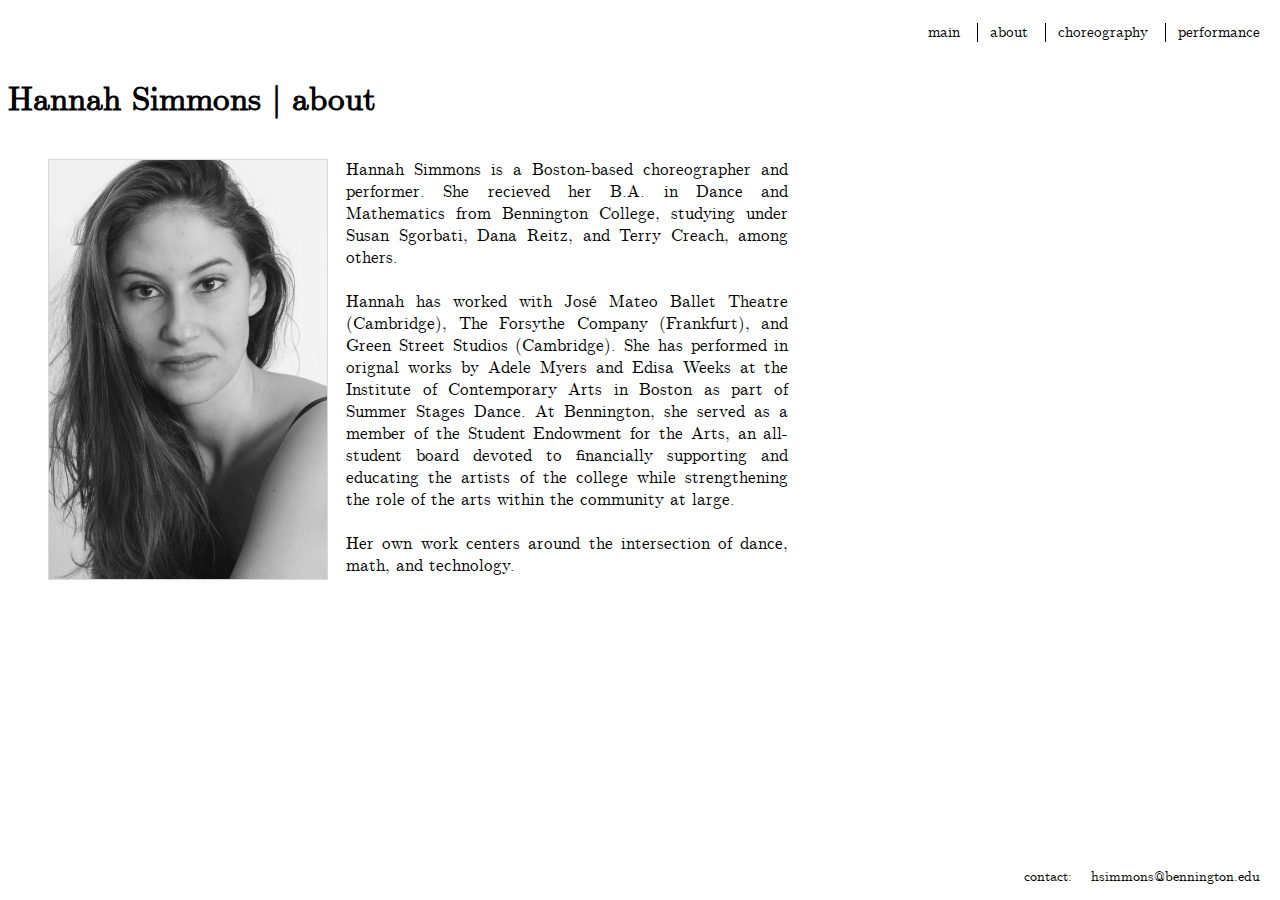
==== about.html @ 61cbce11 "website repo" ====
<!DOCTYPE html PUBLIC "-//W3C//DTD XHTML 1.0 Strict//EN" "http://www.w3.org/TR/xhtml1/DTD/xhtml1-strict.dtd">
<html lang="en">
<head>
	<link href="./css/general.css" rel="stylesheet" type="text/css" media="screen" />
    <link href="./css/about.css" rel="stylesheet" type="text/css" media="screen" />
    <script src="./3rdParty/jquery-1.11.1.min.js"></script>
    <script src="./js/general.js"></script>
    <script src="./js/about.js"></script>
</head>

<body>
	<div id="content">
		<div id="navWrapper">
			<div id="navigation">
				<ul id="navBar">
					<li id="main" class="navItem firstNav">
						<a href="./index.html"> main </a>
					</li>
					<li id="about" class="navItem">
						<a href="./about.html"> about </a>
						<ul class="fallback subNav">
							<li><a href="./statement.html">statement</a></li>
							<li><a href="./resume.html">r&eacute;sum&eacute;</a></li>
						</ul>
					</li>
					<li id="choreography" class="navItem">
						<a href="./choreography.html"> choreography </a>
						<ul class="fallback subNav">
							<li><a href="./current.html">current</a></li>
							<li><a href="./past.html">past</a></li>
							<li><a href="./other.html">other</a></li>
						</ul>
					</li>
					<li id="performance" class="navItem">
						<a href="./performance.html"> performance </a>
					</li>
				</ul>
			</div>
		</div>
		<h1> Hannah Simmons | about </h1>
		<div class="aboutWrapper">
			<div class="imgWrapper">
				<div class="imgHoverWrapper"><div class="imgCaption"></div><h2>&copy; Randy H. Goodman</h2></div>
				<img class="headshot" src="./media/hsBW.png">
			</div>
			<p class="bio"> Hannah Simmons is a Boston-based choreographer and performer. She recieved her B.A. in Dance and Mathematics from Bennington College, studying under Susan Sgorbati, Dana Reitz, and Terry Creach, among others.<br></br>Hannah has worked with Jos&eacute; Mateo Ballet Theatre (Cambridge), The Forsythe Company (Frankfurt), and Green Street Studios (Cambridge). She has performed in orignal works by Adele Myers and Edisa Weeks at the Institute of Contemporary Arts in Boston as part of Summer Stages Dance. At Bennington, she served as a member of the Student Endowment for the Arts, an all-student board devoted to financially supporting and educating the artists of the college while strengthening the role of the arts within the community at large.
			<br></br>Her own work centers around the intersection of dance, math, and technology. </p>
		</div>
		<p id="contact">contact: hsimmons@bennington.edu</p>
	</div>
</body>
</html>
---- css/general.css ----
/*  INCLUDE FONTS  */
@font-face {
	font-family: 'Computer Modern Serif';
	src: url('./fonts/cmunrm.eot');
	src: url('cmunrm.eot?#iefix') format('embedded-opentype'),
		 url('./fonts/cmunrm.woff') format('woff'),
		 url('./fonts/cmunrm.ttf') format('truetype'),
		 url('cmunrm.svg#cmunrm') format('svg');
	font-weight: normal;
	font-style: normal;
}

@font-face {
	font-family: 'Computer Modern Serif';
	src: url('./fonts/cmunti.eot');
	src: url('cmunti.eot?#iefix') format('embedded-opentype'),
		 url('./fonts/cmunti.woff') format('woff'),
		 url('./fonts/cmunti.ttf') format('truetype'),
		 url('cmunti.svg#cmunti') format('svg');
	font-weight: normal;
	font-style: italic;
}

/*  MY CSS  */

body {
	font-family: 'Computer Modern Serif', serif;
	font-size: 1.3vw;
}

#navWrapper {
	width: 100%;
	display: table;
}

#navBar {
	list-style-type: none;
	padding: 0;	
	float: right;
	font-size: 1.15vw;
}

.navItem {
	display: inline;
	position: relative;
	border-left: 1px solid;
	padding-left: 12px;
	padding-right: 12px;
}

.navItem a {
	text-decoration: none;
	color: #000;
}

.navItem a:hover  {
	background: #D8D8D8;
}

.firstNav {
	border-left: none;
}

.subNav {
	position: absolute;
	list-style-type: none;
	padding-left: 12px;
}

.subNav li:hover a {
	background: #D8D8D8;
}

#contact {
	margin-right: 20px;
	right: 0px;
	bottom: 0px;
	position: absolute;
	font-size: 1.1vw;
	word-spacing: 1.1vw;
	/*border: 1px solid #D8D8D8;*/
}
---- css/about.css ----
.headshot {
	width: 100%;
	margin-left: 40px;
	margin-top: 15px;
	float: left;
	border: 1px solid #D8D8D8;
}

.bio {
	width: 35%;
	float: left;
	margin-left: 60px;
	margin-top: 15px;
	text-align: justify;
}

.aboutWrapper {
	width: 100%;
	float: left;
	position: relative;
	
}

.imgWrapper {
	width: 22%;
	float: left;
	position: relative;
}

.imgHoverWrapper {
	display: none;
}

.imgCaption {
	width: 100%;
	height: 5%;
	margin-left: 41px;
	bottom: 0px;
	position: absolute;
	background-color: rgba(0,0,0,.3);
	background-opacity: ;
	text-align: center;

}

.imgHoverWrapper h2 {
	font-size: 1vw;
	color: #D8D8D8;
	position: absolute;
	width: 100%;
	text-align: right;
	margin-left: 40px;
	bottom: -6px;

}
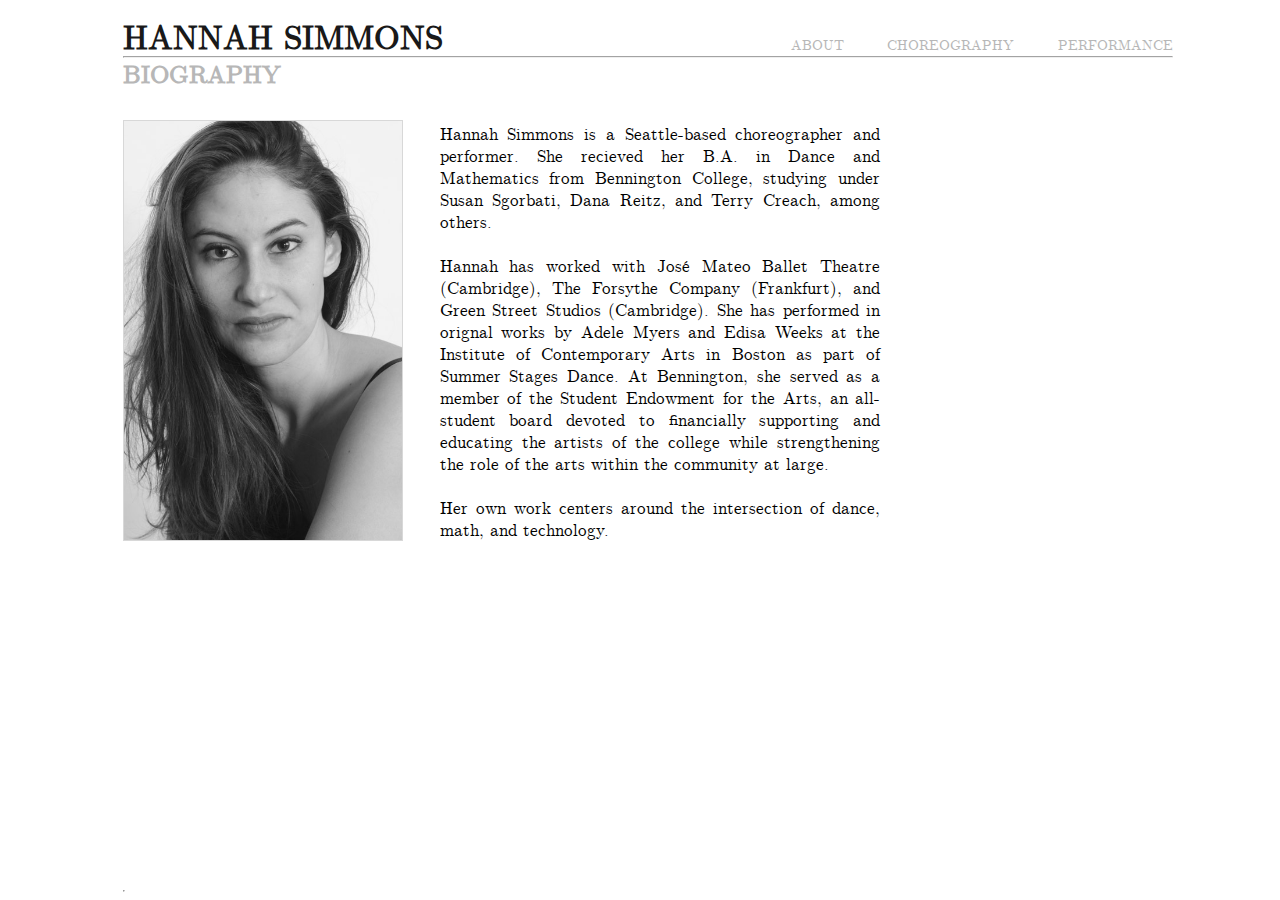
==== commit d2c848ca: "New Header" ====
--- a/about.html
+++ b/about.html
@@ -10,46 +10,57 @@
 
 <body>
 	<div id="content">
-		<div id="navWrapper">
-			<div id="navigation">
-				<ul id="navBar">
-					<li id="main" class="navItem firstNav">
-						<a href="./index.html"> main </a>
-					</li>
-					<li id="about" class="navItem">
-						<a href="./about.html"> about </a>
-						<ul class="fallback subNav">
-							<li><a href="./statement.html">statement</a></li>
-							<li><a href="./resume.html">r&eacute;sum&eacute;</a></li>
+		<div id="totalWrapper">
+			<div id="headerWrapper">
+				<h1 id="name"><a href="./index.html">HANNAH SIMMONS</a></h1>
+				<div id="navigationWrapper">
+					<div id="navigation">
+						<ul id="navigationBar">
+							<li id="about" class="navItem">
+								<a href="./about.html">ABOUT</a>
+								<ul class="fallback subNav">
+									<li><a href="./statement.html">STATEMENT</a></li>
+									<li><a href="./resume.html">R&Eacute;SUM&Eacute;</a></li>
+								</ul>
+							</li>
+							<li id="choreography" class="navItem">
+								<a href="./choreography.html">CHOREOGRAPHY</a>
+								<ul class="fallback subNav">
+									<li><a href="./current.html">CURRENT</a></li>
+									<li><a href="./past.html">PAST</a></li>
+									<li><a href="./other.html">OTHER</a></li>
+								</ul>
+							</li>
+							<li id="performance" class="navItem">
+								<a href="./performance.html">PERFORMANCE</a>
+								<ul class="fallback subNav">
+									<li><a href="./performance.html">REEL</a></li>
+								</ul>
+							</li>
 						</ul>
-					</li>
-					<li id="choreography" class="navItem">
-						<a href="./choreography.html"> choreography </a>
-						<ul class="fallback subNav">
-							<li><a href="./current.html">current</a></li>
-							<li><a href="./past.html">past</a></li>
-							<li><a href="./other.html">other</a></li>
-						</ul>
-					</li>
-					<li id="performance" class="navItem">
-						<a href="./performance.html"> performance </a>
-					</li>
-				</ul>
+					</div>
+				</div>
+			</div>
+			<hr class="break">
+			<div class="subTitle">
+				<h2>BIOGRAPHY</h2>
 			</div>
 		</div>
-		<h1> Hannah Simmons | about </h1>
 		<div class="aboutWrapper">
 			<div class="imgWrapper">
 				<div class="imgHoverWrapper"><div class="imgCaption"></div><h2>&copy; Randy H. Goodman</h2></div>
 				<img class="headshot" src="./media/hsBW.png">
 			</div>
-			<p class="bio"> Hannah Simmons is a Boston-based choreographer and performer. She recieved her B.A. in Dance and Mathematics from Bennington College, studying under Susan Sgorbati, Dana Reitz, and Terry Creach, among others.<br></br>Hannah has worked with Jos&eacute; Mateo Ballet Theatre (Cambridge), The Forsythe Company (Frankfurt), and Green Street Studios (Cambridge). She has performed in orignal works by Adele Myers and Edisa Weeks at the Institute of Contemporary Arts in Boston as part of Summer Stages Dance. At Bennington, she served as a member of the Student Endowment for the Arts, an all-student board devoted to financially supporting and educating the artists of the college while strengthening the role of the arts within the community at large.
+			<p class="bio"> Hannah Simmons is a Seattle-based choreographer and performer. She recieved her B.A. in Dance and Mathematics from Bennington College, studying under Susan Sgorbati, Dana Reitz, and Terry Creach, among others.
+			<br></br>Hannah has worked with Jos&eacute; Mateo Ballet Theatre (Cambridge), The Forsythe Company (Frankfurt), and Green Street Studios (Cambridge). She has performed in orignal works by Adele Myers and Edisa Weeks at the Institute of Contemporary Arts in Boston as part of Summer Stages Dance. At Bennington, she served as a member of the Student Endowment for the Arts, an all-student board devoted to financially supporting and educating the artists of the college while strengthening the role of the arts within the community at large.
 			<br></br>Her own work centers around the intersection of dance, math, and technology. </p>
 		</div>
-		<p id="contact">contact: hsimmons@bennington.edu</p>
+		<div class="footer">
+			<hr class="break">
+			<div class="footerText">
+			</div>
+		</div>
 	</div>
 </body>
-</html>
 
 
-
--- a/css/general.css
+++ b/css/general.css
@@ -28,8 +28,101 @@
 	font-size: 1.3vw;
 }
 
-#navWrapper {
+#totalWrapper {
+	position: fixed;
 	width: 100%;
+	z-index: 999;
+	background: white;
+	margin-top: -1vw;
+	opacity: .9;
+}
+#headerWrapper {
+	width: 100%;
+	float: left;
+}
+
+#name {
+	margin-left: 9vw;
+	margin-right: 2vw;
+	margin-bottom: -1vw;
+	float: left;
+}
+
+#name a{
+	text-decoration: none;
+	color: #000;
+}
+
+#navigationWrapper {
+	float: right;
+	margin-top: .5vw;
+	/*margin-right: 9vw;*/
+	/*display: table;*/
+}
+
+#navigationBar {
+	list-style-type: none;
+	padding: 0;
+	float: right;
+	margin-right: 9vw;
+	margin-top: 2.5vw;
+	margin-bottom: 0vw;
+}
+
+.navItem {
+	display: inline;
+	position: relative;
+	font-size: 1.1vw;
+	padding-left: 3vw;
+}
+
+.navItem a {
+	text-decoration: none;
+	color: #B0B0B0;
+}
+
+.navItem a:hover {
+	color: #000;
+}
+
+.subNav {
+	position: absolute;
+	list-style-type: none;
+	padding-left: 3vw;
+	color: #B0B0B0;
+	font-size: .9vw;
+	margin-top: .5vw;
+}
+
+.subNav li:hover a {
+	color: #000;
+}
+
+.subTitle h2{
+	margin-top: -.5vw;
+	margin-bottom: 0vw;
+	margin-left: 9vw;
+	color: #B0B0B0;
+}
+
+.break {
+	margin-left: 9vw;
+	margin-right: 9vw;
+	margin-top: 0vw;
+}
+
+.footer {
+	position: absolute;
+	bottom: 0px;
+}
+
+.footerText p{
+	color: #B0B0B0;
+	font-size: 1.1vw;
+}
+
+/*#navWrapper {
+	width: 50%;
 	display: table;
 }
 
@@ -78,7 +171,7 @@
 	position: absolute;
 	font-size: 1.1vw;
 	word-spacing: 1.1vw;
-	/*border: 1px solid #D8D8D8;*/
 }
+*/
 
 
--- a/css/about.css
+++ b/css/about.css
@@ -1,28 +1,28 @@
+.aboutWrapper {
+	width: 83%;
+	float: left;
+	position: relative;
+	margin-top: 7.75vw;
+	margin-left: 9vw;
+	
+}
+
 .headshot {
 	width: 100%;
-	margin-left: 40px;
-	margin-top: 15px;
+	margin-top: 1vw;
 	float: left;
 	border: 1px solid #D8D8D8;
 }
 
 .bio {
-	width: 35%;
+	width: 42%;
 	float: left;
-	margin-left: 60px;
-	margin-top: 15px;
+	margin-left: 3vw;
 	text-align: justify;
 }
 
-.aboutWrapper {
-	width: 100%;
-	float: left;
-	position: relative;
-	
-}
-
 .imgWrapper {
-	width: 22%;
+	width: 26.5%;
 	float: left;
 	position: relative;
 }
@@ -34,11 +34,10 @@
 .imgCaption {
 	width: 100%;
 	height: 5%;
-	margin-left: 41px;
+	margin-left: .1vw;
 	bottom: 0px;
 	position: absolute;
 	background-color: rgba(0,0,0,.3);
-	background-opacity: ;
 	text-align: center;
 
 }
@@ -49,7 +48,6 @@
 	position: absolute;
 	width: 100%;
 	text-align: right;
-	margin-left: 40px;
 	bottom: -6px;
 
 }
